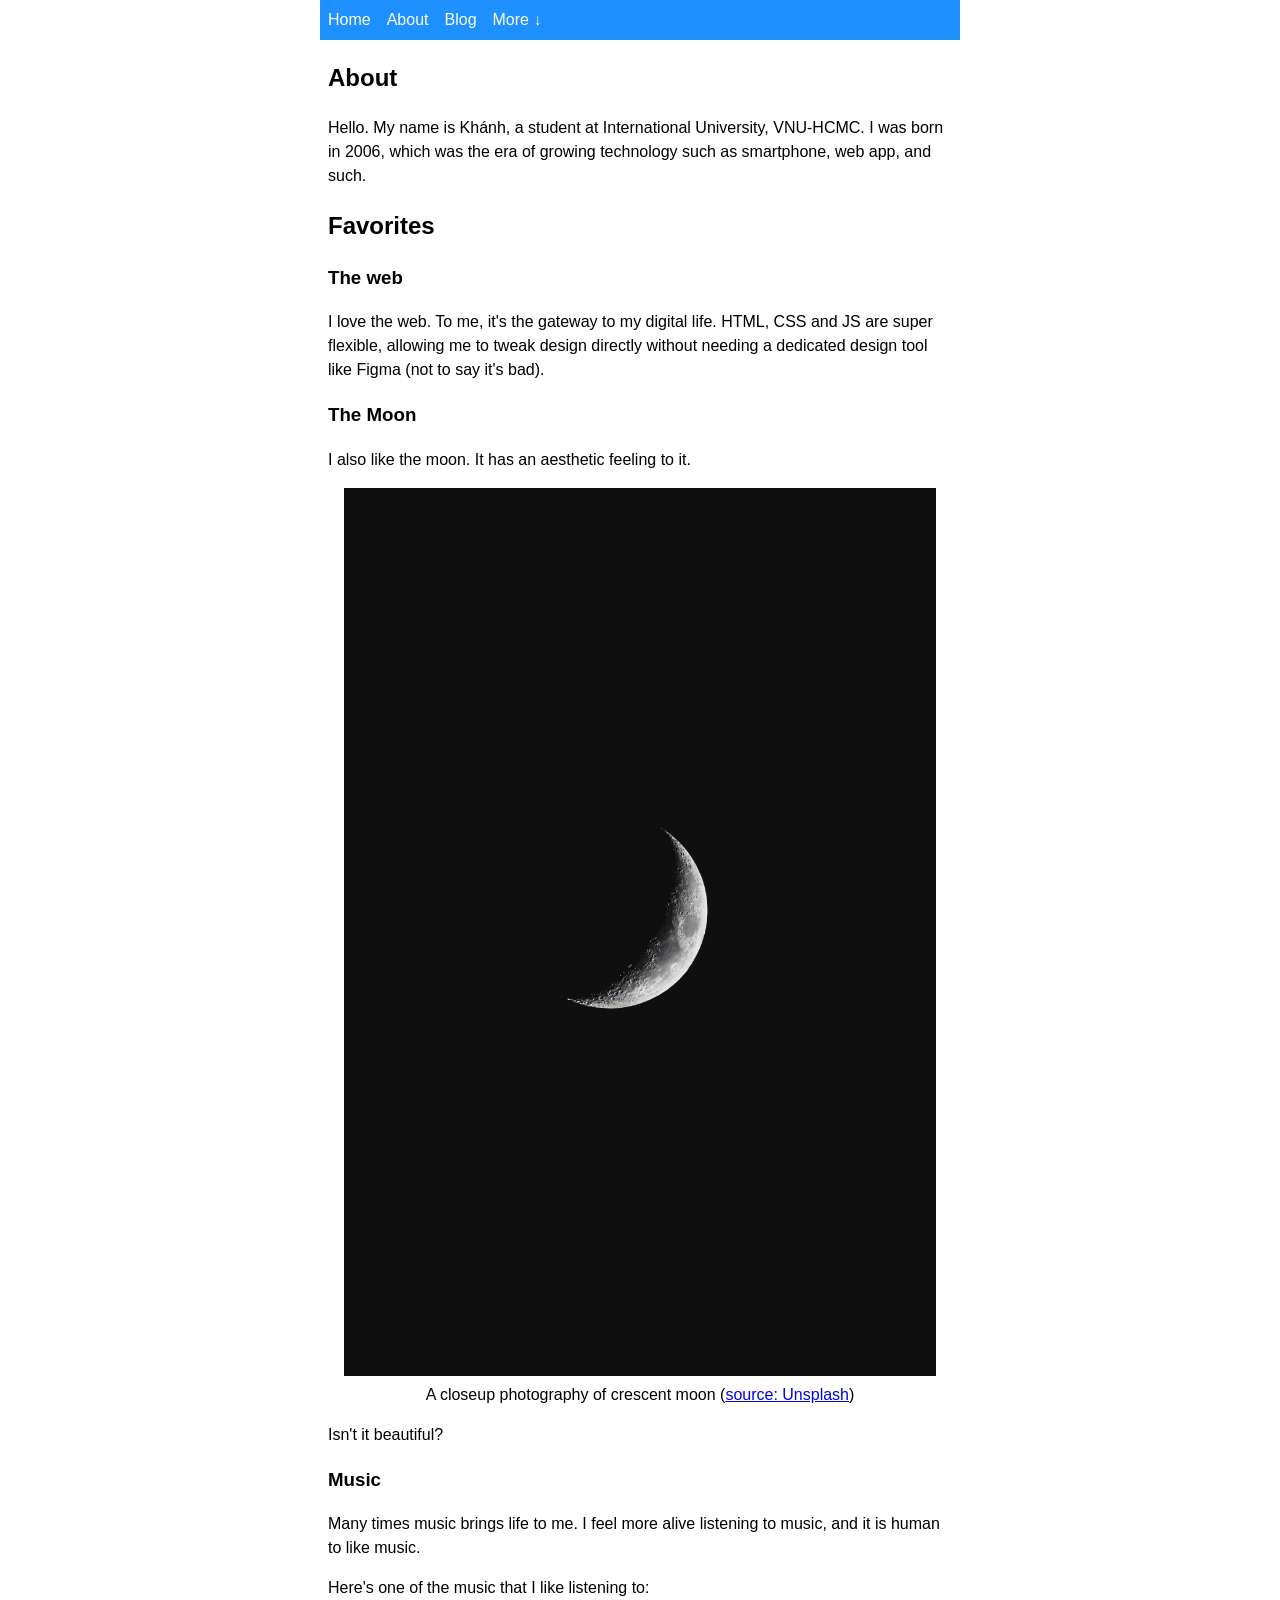
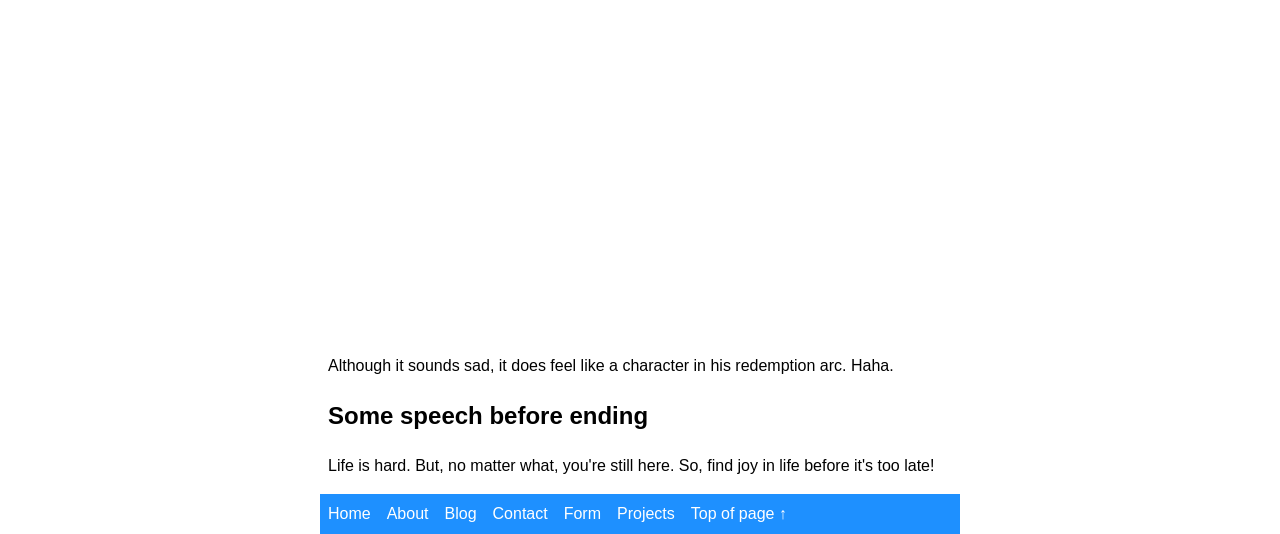
==== about.html @ aa851d1b "About me, homepage, and more - Adding about me page - Adding some intro to index.html - Adding favic" ====
<!DOCTYPE html>
<html lang="en" id="top">
<head>
    <meta charset="UTF-8">
    <meta name="viewport" content="width=device-width, initial-scale=1.0">
    <link rel="stylesheet" href="./assets/css/style.css">
    <link rel="icon" href="./assets/favicon.png">
    <title>Home</title>
</head>
<body>
    <header>
        <nav>
            <ul>
                <li><a href="./index.html">Home</a></li>
                <li><a href="./about.html">About</a></li>
                <li><a href="./blog.html">Blog</a></li>
                <li><a href="#sitemap">More &downarrow;</a></li>
            </ul>
        </nav>
    </header>

    <main>
        <article>
            <h1>About</h1>
            <p>Hello. My name is Khánh, a student at International University, VNU-HCMC. I was born in 2006, which was the era of growing technology such as smartphone, web app, and such.</p>
            
            <h2>Favorites</h2>
            <h3>The web</h3>
            <p>I love the web. To me, it's the gateway to my digital life. HTML, CSS and JS are super flexible, allowing me to tweak design directly without needing a dedicated design tool like Figma (not to say it's bad).</p>

            <h3>The Moon</h3>
            <p>I also like the moon. It has an aesthetic feeling to it.</p>
            <figure>
                <img src="./assets/img/moon.jpg" alt="A closeup photography of crescent moon">
                <figcaption>
                    A closeup photography of crescent moon (<a href="https://unsplash.com/photos/closeup-photography-of-crescent-moon-TRXSkmJb40c">source: Unsplash</a>)
                </figcaption>
            </figure>

            <p>Isn't it beautiful?</p>

            <h3>Music</h3>
            <p>Many times music brings life to me. I feel more alive listening to music, and it is human to like music.</p>
            <p>Here's one of the music that I like listening to:</p>
            <div class="embed">
                <iframe width="560" height="315" src="https://www.youtube.com/embed/ZmNmI26-1Ms?si=50E-C4Sg41pFfs33" title="YouTube video player" frameborder="0" allow="accelerometer; autoplay; clipboard-write; encrypted-media; gyroscope; picture-in-picture; web-share" referrerpolicy="strict-origin-when-cross-origin" allowfullscreen></iframe>
            </div>
            <p>Although it sounds sad, it does feel like a character in his redemption arc. Haha.</p>

            <h2>Some speech before ending</h2>
            <p>Life is hard. But, no matter what, you're still here. So, find joy in life before it's too late!</p>
        </article>
    </main>

    <footer>
        <ul id="sitemap">
            <li><a href="./index.html">Home</a></li>
            <li><a href="./about.html">About</a></li>
            <li><a href="./blog.html">Blog</a></li>
            <li><a href="./contact.html">Contact</a></li>
            <li><a href="./form.html">Form</a></li>
            <li><a href="./projects.html">Projects</a></li>
            <li><a href="#top">Top of page &uparrow;</a></li>
        </ul>
    </footer>
</body>
</html>
---- assets/css/style.css ----
body {
    font: 100%/1.5 sans-serif;

    margin: 0 auto;
    max-width: 40em;
}

header, footer {
    background-color: dodgerblue;
}

header ul, footer ul {
    display: flex;

    margin: 0;
    padding: 0;
}

header li, footer li {
    list-style-type: none;
}

header a, footer a {
    display: block;

    color: white;
    text-decoration: none;

    padding: 0.5em;
}

header li:hover, footer li:hover {
    background-color: deepskyblue;
}

main {
    padding: 0 0.5em;
}

figure {
    margin: 1em;
}

figure img {
    max-width: 100%;
}

figcaption, .embed  {
    text-align: center;
}

@media (max-width: 500px) {
    footer ul {
        flex-direction: column;
    }
}
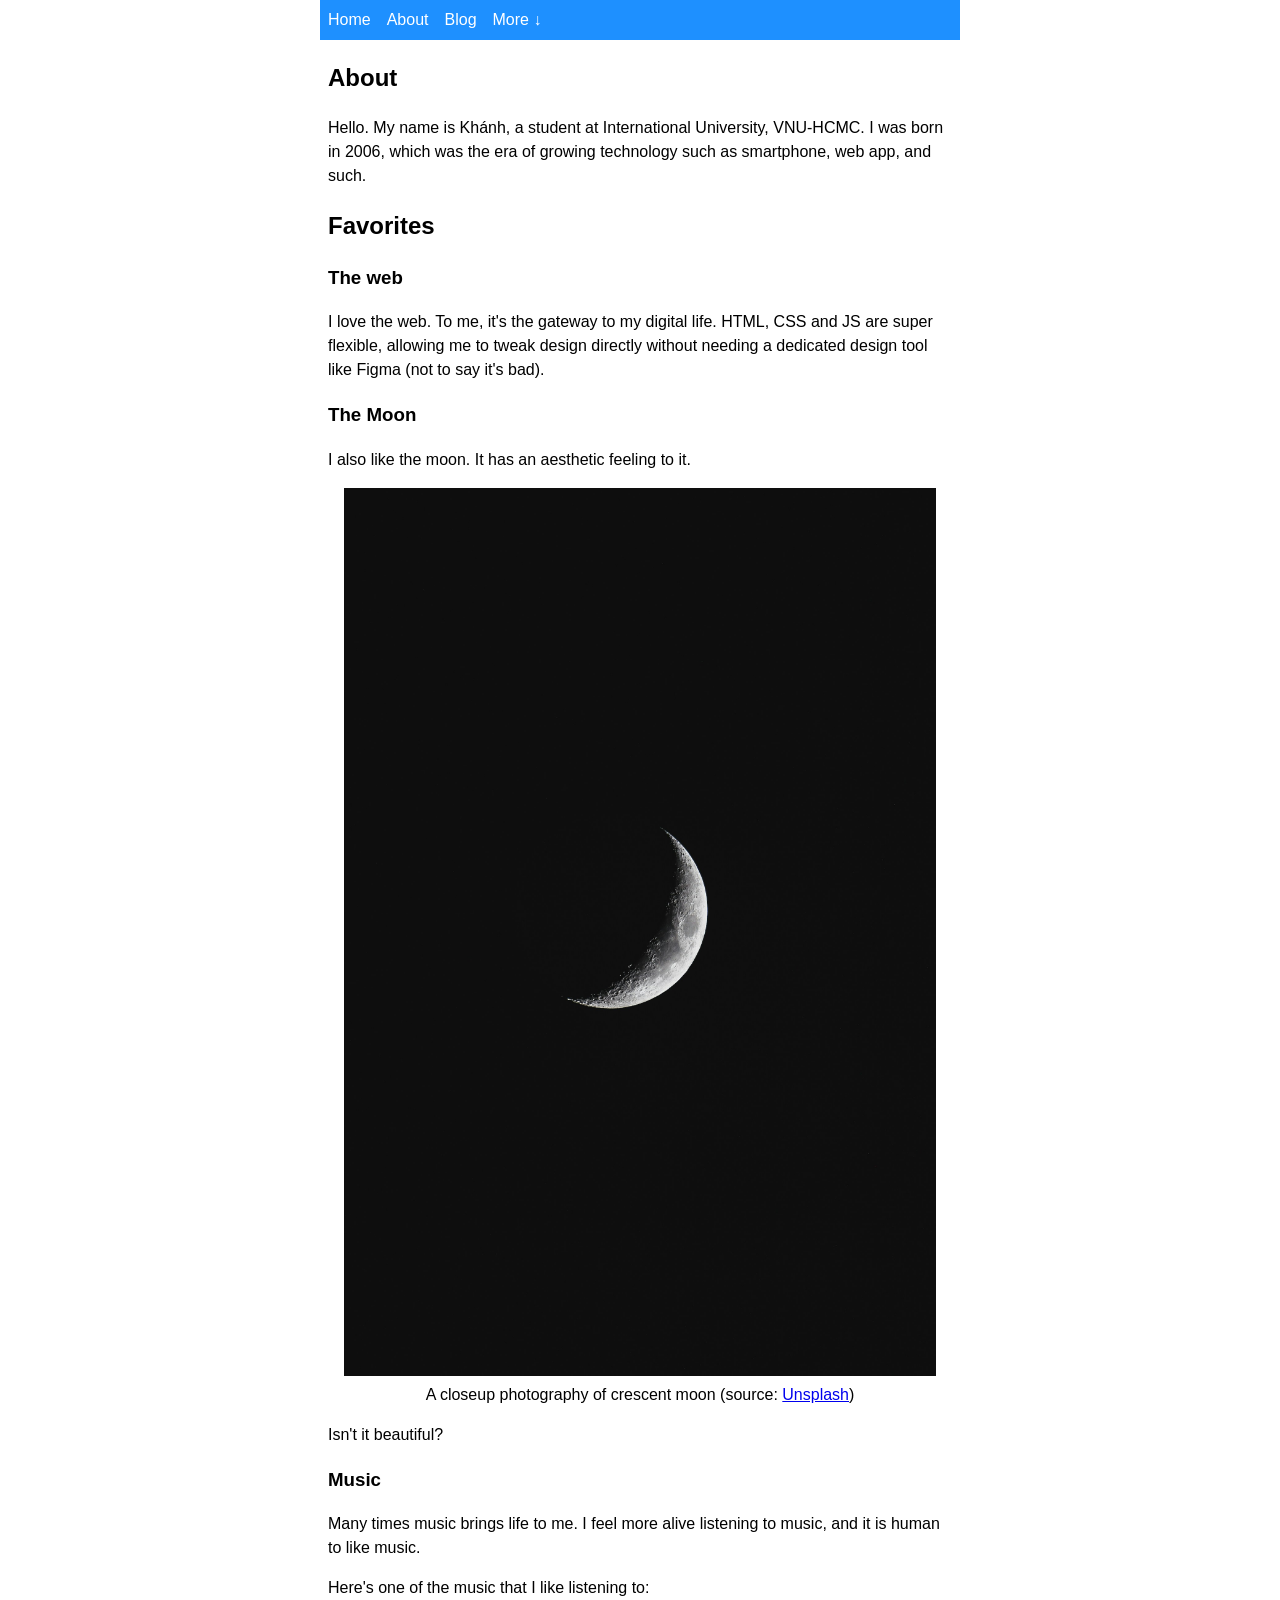
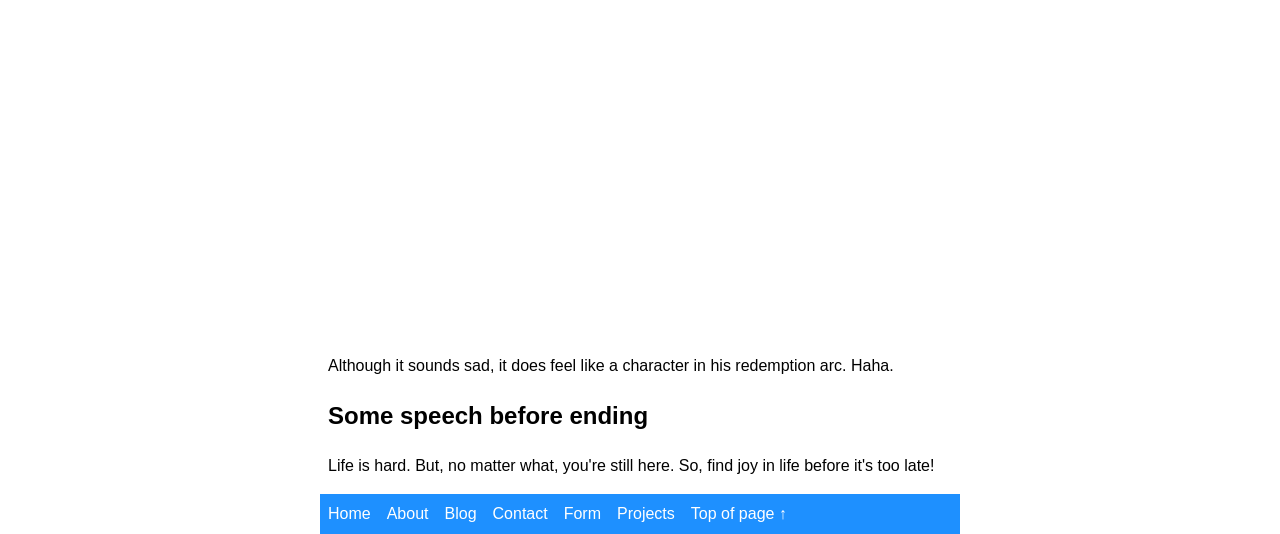
==== commit 0c22e025: "Blog and minor fixes - Adding blog along with the first entry - Adding more pictures - Minor fixes i" ====
--- a/about.html
+++ b/about.html
@@ -33,7 +33,7 @@
             <figure>
                 <img src="./assets/img/moon.jpg" alt="A closeup photography of crescent moon">
                 <figcaption>
-                    A closeup photography of crescent moon (<a href="https://unsplash.com/photos/closeup-photography-of-crescent-moon-TRXSkmJb40c">source: Unsplash</a>)
+                    A closeup photography of crescent moon (source: <a href="https://unsplash.com/photos/closeup-photography-of-crescent-moon-TRXSkmJb40c">Unsplash</a>)
                 </figcaption>
             </figure>
 
